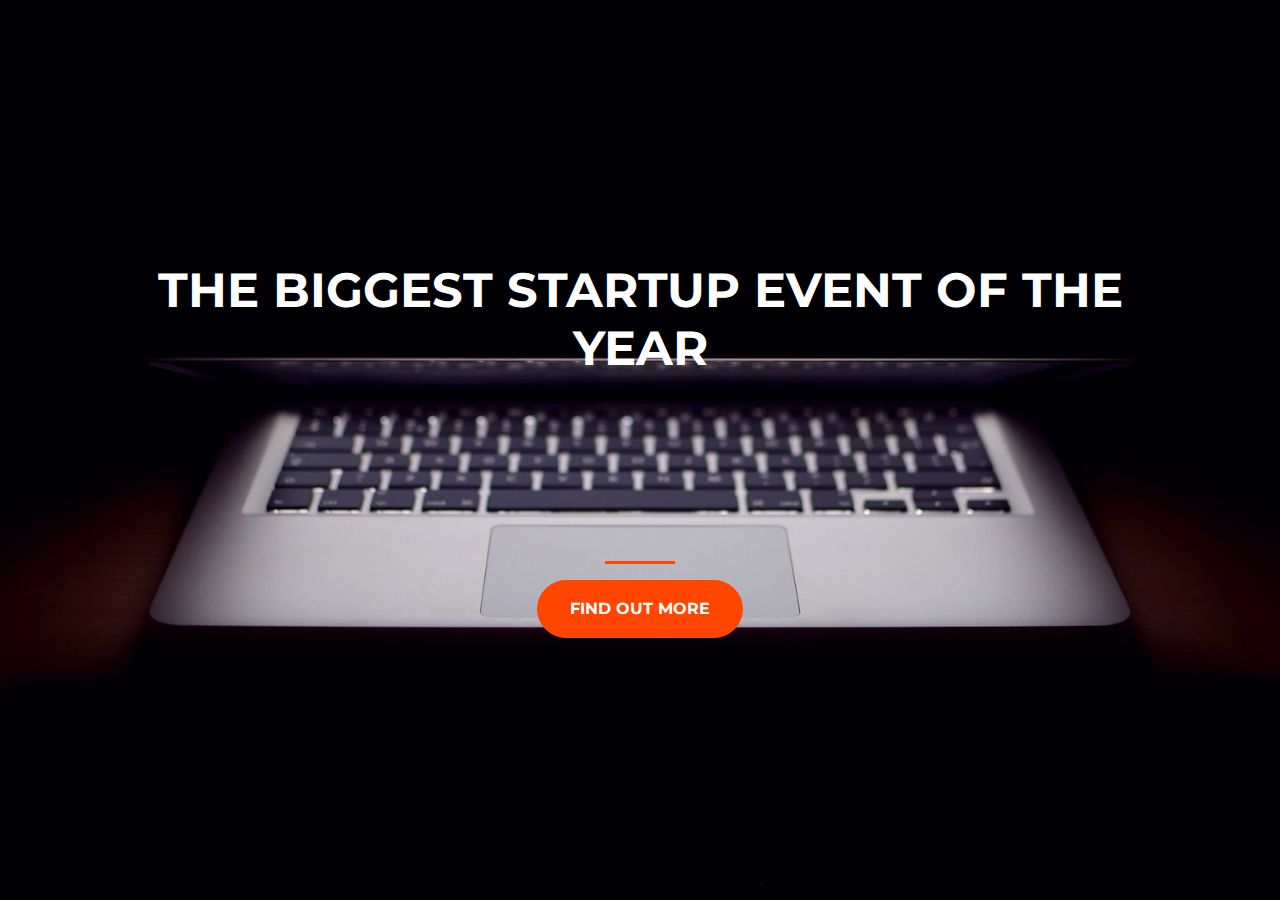
==== index.html @ 17961b4e "Add files via upload" ====
<!DOCTYPE html>
<html>
  <head>
    <meta charset="utf-8">
    <meta name="viewport" content="width=device-width, initial-scale=1, shrink-to-fit=no">

    <title>Startup</title>

    <!-- Google Fonts -->
    <link href="https://fonts.googleapis.com/css?family=Montserrat" rel="stylesheet">

    <!-- Bootstrap CSS from a CDN. This way you don't have to include the bootstrap file yourself -->
    <link rel="stylesheet" href="https://stackpath.bootstrapcdn.com/bootstrap/4.4.1/css/bootstrap.min.css" integrity="sha384-Vkoo8x4CGsO3+Hhxv8T/Q5PaXtkKtu6ug5TOeNV6gBiFeWPGFN9MuhOf23Q9Ifjh" crossorigin="anonymous">
    
    <!-- Your own stylesheet -->
    <link rel="stylesheet" type="text/css" href="style.css">
  </head>
  <body>
    <div class="container d-flex align-items-center h-100">
      <div class="row">
        <header class="text-center col-12 ">
        <h1 class="text-uppercase"><strong>The biggest startup event of the Year</strong></h1>
        </header>
        <div class="buffer col-12"></div>
        <section class="text-center col-12">
          <hr>
          <a href="https://mailchi.mp/300ed78714d0/webdev">
          <button type="button" class="btn btn-primary btn-xl">Find out more</button>
          </a>
        </section>
      </div>
    </div>
      
   

  </body>
</html>
---- style.css ----
html, body
{
  width: 100%;
  height: 100%;
  font-family: 'Montserrat', sans-serif;
  background: url(header.jpg) no-repeat center center fixed; 
  -webkit-background-size: cover;
  -moz-background-size: cover;
  -o-background-size: cover;
  background-size: cover;
  
}

h1 {
  color: white;
  font-size: 3rem;
}

.btn {
  font-weight: 700;
  border-radius: 300px;
  text-transform: uppercase;
}

.btn-primary {
  color: white;
  background-color: orangered;
  border-color: orangered;
}

.btn-primary:hover {
  background-color: rgb(179, 53, 7);
  border-color:  rgb(179, 53, 7);
  border-width: 4px;
}

.btn-xl {
  padding: 1rem 2rem;
}

hr { 
  border-color: orangered;
  border-width: 3px;
  max-width: 70px;
}

.buffer {
  height: 10rem;
}
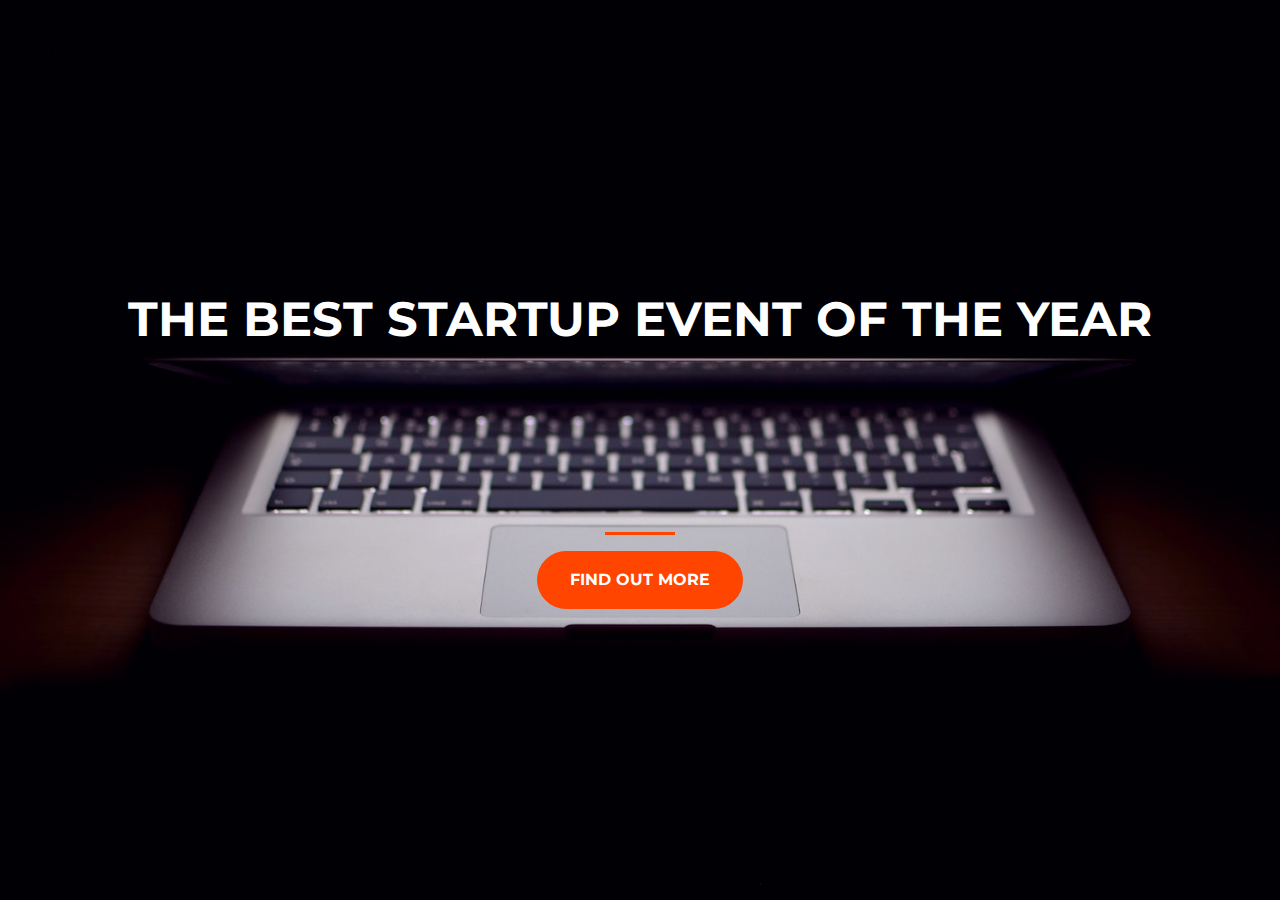
==== commit 45fb30f9: "changing h1" ====
--- a/index.html
+++ b/index.html
@@ -19,7 +19,7 @@
     <div class="container d-flex align-items-center h-100">
       <div class="row">
         <header class="text-center col-12 ">
-        <h1 class="text-uppercase"><strong>The biggest startup event of the Year</strong></h1>
+        <h1 class="text-uppercase"><strong>The best startup event of the Year</strong></h1>
         </header>
         <div class="buffer col-12"></div>
         <section class="text-center col-12">
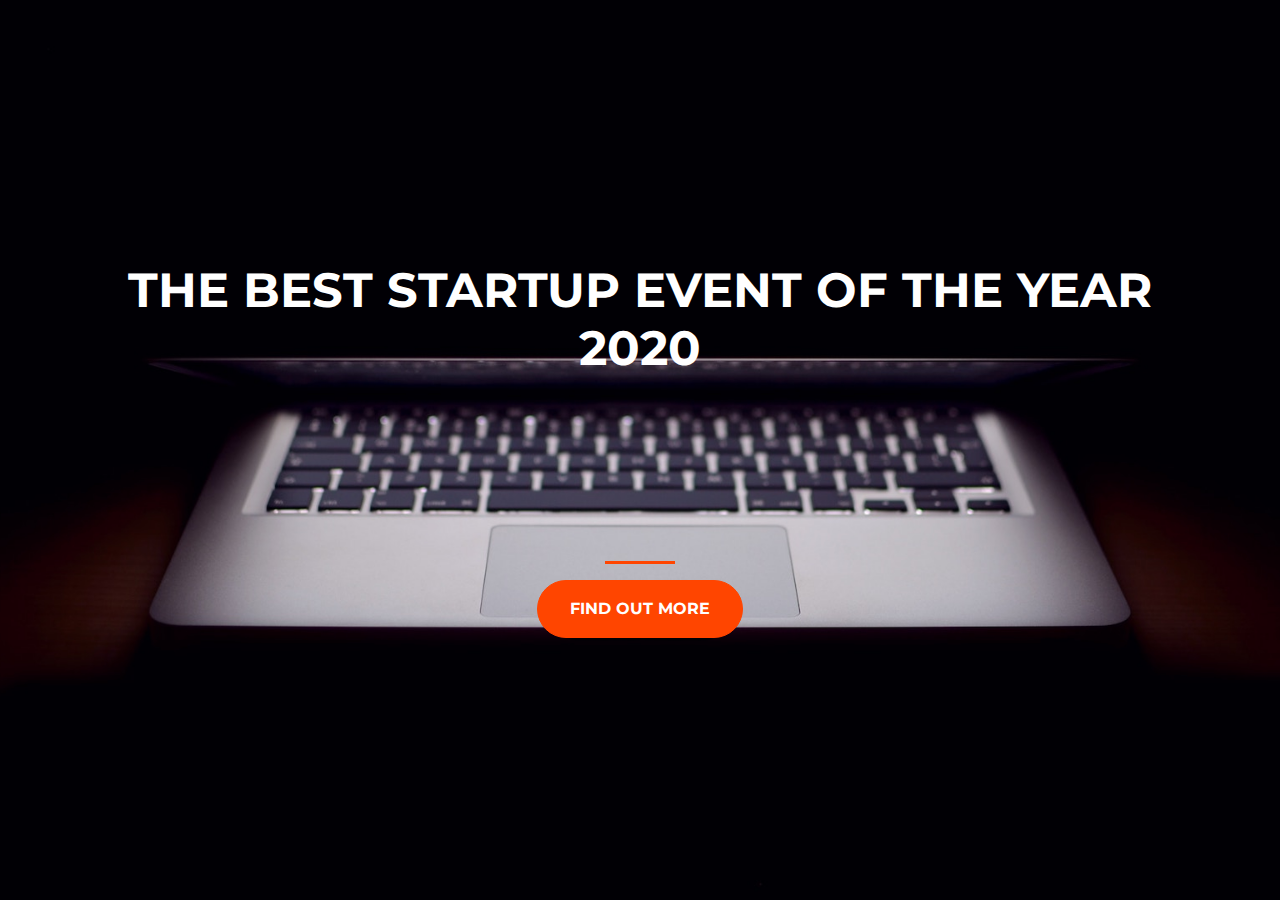
==== commit 4708af1c: "added Year 2020" ====
--- a/index.html
+++ b/index.html
@@ -19,7 +19,7 @@
     <div class="container d-flex align-items-center h-100">
       <div class="row">
         <header class="text-center col-12 ">
-        <h1 class="text-uppercase"><strong>The best startup event of the Year</strong></h1>
+        <h1 class="text-uppercase"><strong>The BEST startup event of the Year 2020</strong></h1>
         </header>
         <div class="buffer col-12"></div>
         <section class="text-center col-12">
